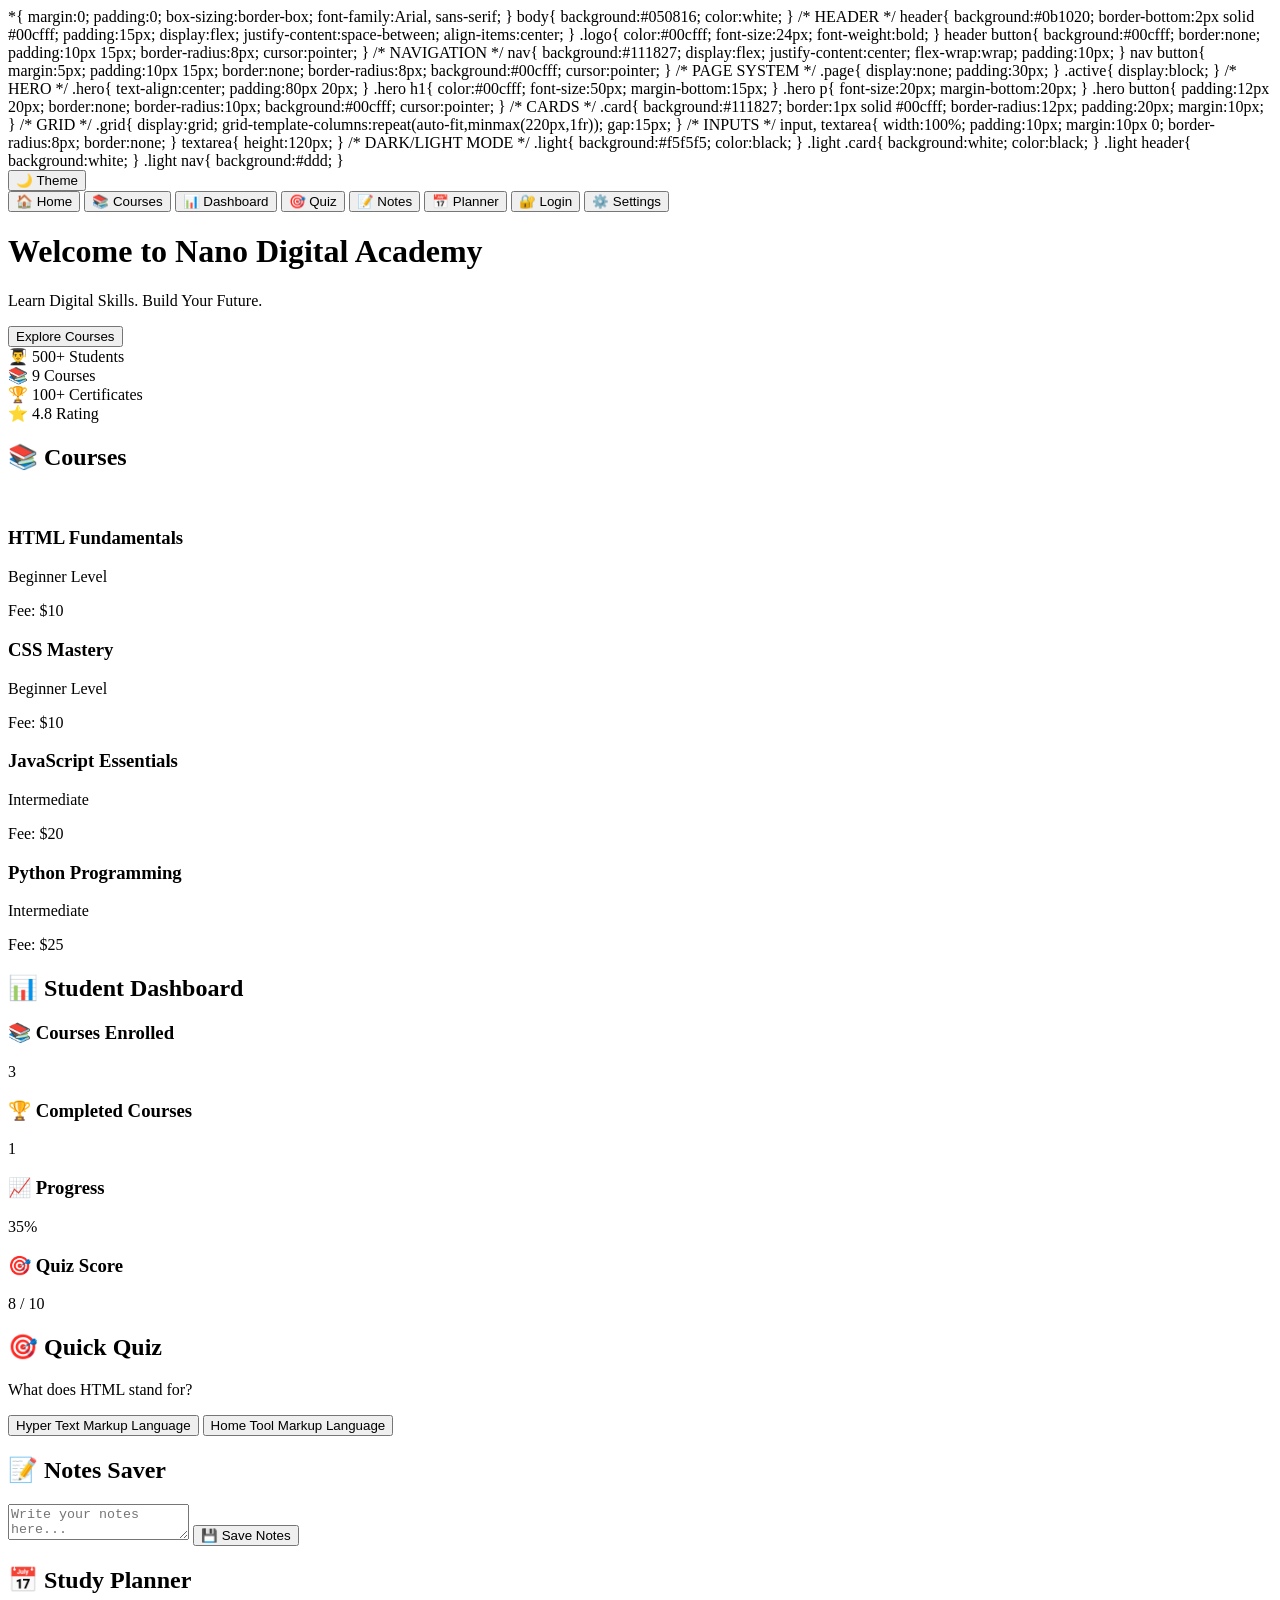
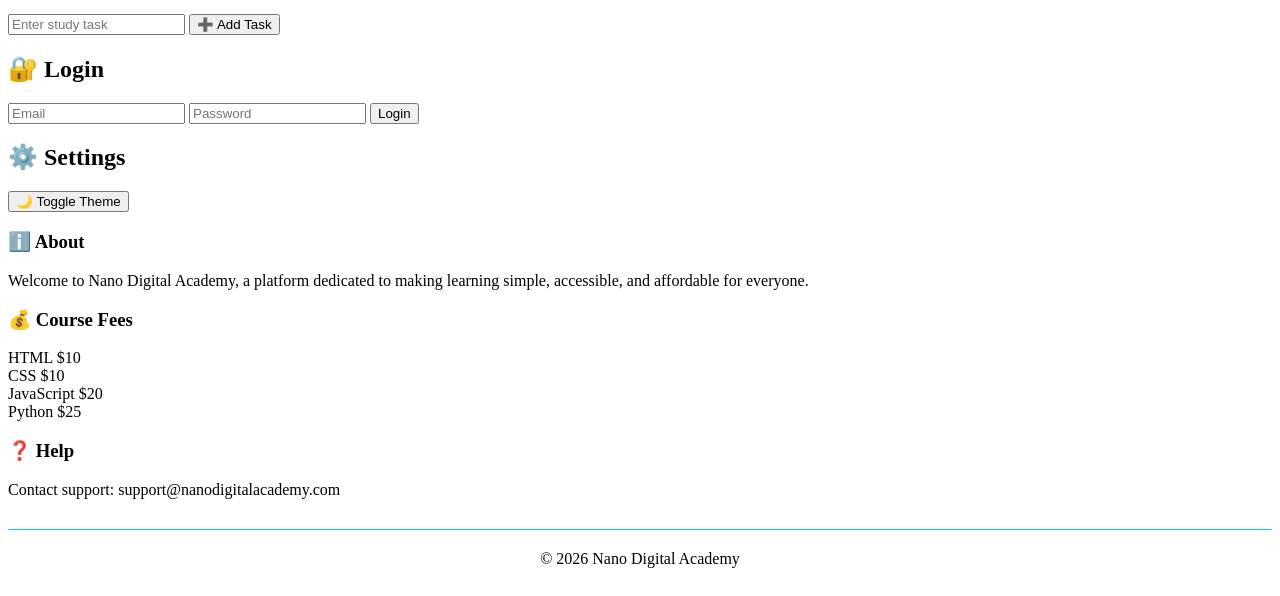
==== index.html @ b0e9bf2a "Update index.html" ====
<head>
<meta charset="UTF-8">
<meta name="viewport" content="width=device-width, initial-scale=1.0">
<meta name="google-site-verification" content="your-code-here">
<meta name="google-site-verification" content="PASTE_YOUR_GOOGLE_CODE_HERE">

<title>Nano Digital Academy Pro</title>
*{
    margin:0;
    padding:0;
    box-sizing:border-box;
    font-family:Arial, sans-serif;
}

body{
    background:#050816;
    color:white;
}

/* HEADER */
header{
    background:#0b1020;
    border-bottom:2px solid #00cfff;
    padding:15px;
    display:flex;
    justify-content:space-between;
    align-items:center;
}

.logo{
    color:#00cfff;
    font-size:24px;
    font-weight:bold;
}

header button{
    background:#00cfff;
    border:none;
    padding:10px 15px;
    border-radius:8px;
    cursor:pointer;
}

/* NAVIGATION */
nav{
    background:#111827;
    display:flex;
    justify-content:center;
    flex-wrap:wrap;
    padding:10px;
}

nav button{
    margin:5px;
    padding:10px 15px;
    border:none;
    border-radius:8px;
    background:#00cfff;
    cursor:pointer;
}

/* PAGE SYSTEM */
.page{
    display:none;
    padding:30px;
}

.active{
    display:block;
}

/* HERO */
.hero{
    text-align:center;
    padding:80px 20px;
}

.hero h1{
    color:#00cfff;
    font-size:50px;
    margin-bottom:15px;
}

.hero p{
    font-size:20px;
    margin-bottom:20px;
}

.hero button{
    padding:12px 20px;
    border:none;
    border-radius:10px;
    background:#00cfff;
    cursor:pointer;
}

/* CARDS */
.card{
    background:#111827;
    border:1px solid #00cfff;
    border-radius:12px;
    padding:20px;
    margin:10px;
}

/* GRID */
.grid{
    display:grid;
    grid-template-columns:repeat(auto-fit,minmax(220px,1fr));
    gap:15px;
}

/* INPUTS */
input,
textarea{
    width:100%;
    padding:10px;
    margin:10px 0;
    border-radius:8px;
    border:none;
}

textarea{
    height:120px;
}

/* DARK/LIGHT MODE */
.light{
    background:#f5f5f5;
    color:black;
}

.light .card{
    background:white;
    color:black;
}

.light header{
    background:white;
}

.light nav{
    background:#ddd;
}

</style>
</head>

<body>

<header>

<div class="logo">
<title>Nano Digital Academy - Learn Digital Skills</title>
</div>

<button onclick="toggleTheme()">
🌙 Theme
</button>

</header>

<nav>

<button onclick="showPage('home')">🏠 Home</button>

<button onclick="showPage('courses')">📚 Courses</button>

<button onclick="showPage('dashboard')">📊 Dashboard</button>

<button onclick="showPage('quiz')">🎯 Quiz</button>

<button onclick="showPage('notes')">📝 Notes</button>

<button onclick="showPage('planner')">📅 Planner</button>

<button onclick="showPage('login')">🔐 Login</button>

<button onclick="showPage('settings')">⚙️ Settings</button>

</nav>

<!-- HOME PAGE -->
<div id="home" class="page active">

<div class="hero">

<h1>Welcome to Nano Digital Academy</h1>

<p>
Learn Digital Skills. Build Your Future.
</p>

<button onclick="showPage('courses')">
Explore Courses
</button>

</div>

<div class="grid">

<div class="card">
👨‍🎓 500+ Students
</div>

<div class="card">
📚 9 Courses
</div>

<div class="card">
🏆 100+ Certificates
</div>

<div class="card">
⭐ 4.8 Rating
</div>

</div>

</div>

<!-- COURSES PAGE -->
<div id="courses" class="page">

<h2>📚 Courses</h2>

<br>

<div class="grid">

<div class="card">
<h3>HTML Fundamentals</h3>
<p>Beginner Level</p>
<p>Fee: $10</p>
</div>

<div class="card">
<h3>CSS Mastery</h3>
<p>Beginner Level</p>
<p>Fee: $10</p>
</div>

<div class="card">
<h3>JavaScript Essentials</h3>
<p>Intermediate</p>
<p>Fee: $20</p>
</div>

<div class="card">
<h3>Python Programming</h3>
<p>Intermediate</p>
<p>Fee: $25</p>
</div>

</div>

</div>
<!-- DASHBOARD PAGE -->
<div id="dashboard" class="page">

<h2>📊 Student Dashboard</h2>

<div class="grid">

<div class="card">
<h3>📚 Courses Enrolled</h3>
<p>3</p>
</div>

<div class="card">
<h3>🏆 Completed Courses</h3>
<p>1</p>
</div>

<div class="card">
<h3>📈 Progress</h3>
<p>35%</p>
</div>

<div class="card">
<h3>🎯 Quiz Score</h3>
<p>8 / 10</p>
</div>

</div>

</div>

<!-- QUIZ PAGE -->
<div id="quiz" class="page">

<h2>🎯 Quick Quiz</h2>

<div class="card">

<p>What does HTML stand for?</p>

<button onclick="quizAnswer(true)">
Hyper Text Markup Language
</button>

<button onclick="quizAnswer(false)">
Home Tool Markup Language
</button>

<p id="quizResult"></p>

</div>

</div>

<!-- NOTES PAGE -->
<div id="notes" class="page">

<h2>📝 Notes Saver</h2>

<textarea id="notesBox"
placeholder="Write your notes here..."></textarea>

<button onclick="saveNotes()">
💾 Save Notes
</button>

<p id="notesMsg"></p>

</div>

<!-- STUDY PLANNER -->
<div id="planner" class="page">

<h2>📅 Study Planner</h2>

<input
id="taskInput"
placeholder="Enter study task">

<button onclick="addTask()">
➕ Add Task
</button>

<ul id="taskList"></ul>

</div>

<!-- LOGIN PAGE -->
<div id="login" class="page">

<h2>🔐 Login</h2>

<input
placeholder="Email">

<input
type="password"
placeholder="Password">

<button onclick="loginUser()">
Login
</button>

<p id="loginMsg"></p>

</div>

<!-- SETTINGS PAGE -->
<div id="settings" class="page">

<h2>⚙️ Settings</h2>

<div class="card">
<button onclick="toggleTheme()">
🌙 Toggle Theme
</button>
</div>

<div class="card">
<h3>ℹ️ About</h3>

<p>
Welcome to Nano Digital Academy,
a platform dedicated to making learning
simple, accessible, and affordable
for everyone.
</p>
</div>

<div class="card">
<h3>💰 Course Fees</h3>

<p>
HTML $10<br>
CSS $10<br>
JavaScript $20<br>
Python $25
</p>
</div>

<div class="card">
<h3>❓ Help</h3>

<p>
Contact support:
support@nanodigitalacademy.com
</p>
</div>

</div>

<footer
style="text-align:center;
padding:20px;
margin-top:30px;
border-top:1px solid #00cfff;">

© 2026 Nano Digital Academy

</footer>

<script>

function showPage(id){

let pages =
document.querySelectorAll(".page");

pages.forEach(page=>{
page.classList.remove("active");
});

document
.getElementById(id)
.classList.add("active");

}

function toggleTheme(){

document.body
.classList.toggle("light");

}

function loginUser(){

document
.getElementById("loginMsg")
.innerText =
"🙏 Thank you for logging in!";

}

function quizAnswer(correct){

document
.getElementById("quizResult")
.innerText =
correct ?
"✅ Correct!" :
"❌ Wrong!";

}

function saveNotes(){

let notes =
document
.getElementById("notesBox")
.value;

localStorage.setItem(
"nanoNotes",
notes
);

document
.getElementById("notesMsg")
.innerText =
"✅ Notes Saved";

}

window.onload = function(){

let saved =
localStorage.getItem(
"nanoNotes"
);

if(saved){

document
.getElementById("notesBox")
.value = saved;

}

};

function addTask(){

let input =
document
.getElementById("taskInput");

if(input.value.trim() === "")
return;

let li =
document.createElement("li");

li.innerText =
input.value;

document
.getElementById("taskList")
.appendChild(li);

input.value = "";

}

</script>

</body>
</html>
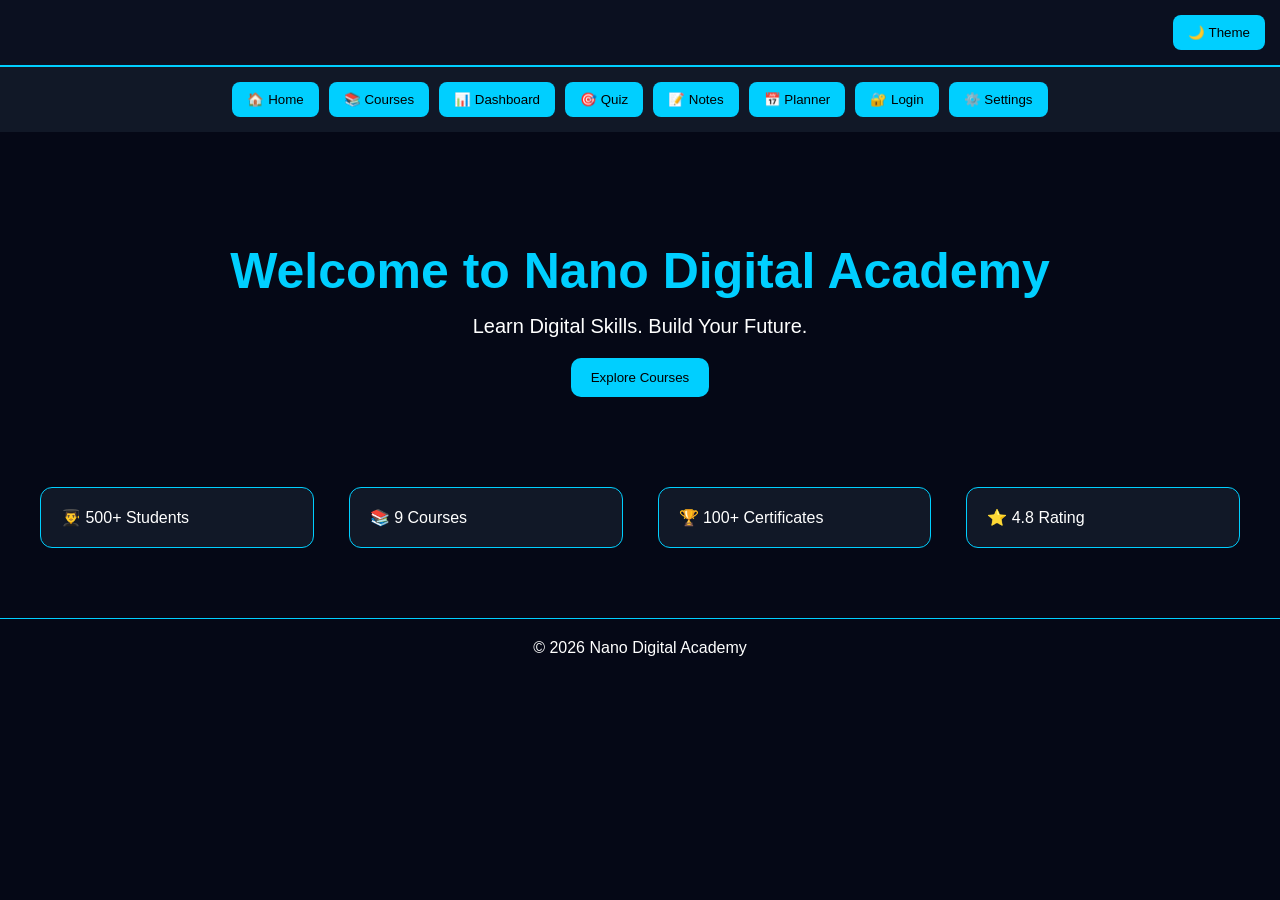
==== commit 0ecad259: "Update index.html" ====
--- a/index.html
+++ b/index.html
@@ -1,10 +1,9 @@
 <head>
 <meta charset="UTF-8">
 <meta name="viewport" content="width=device-width, initial-scale=1.0">
-<meta name="google-site-verification" content="your-code-here">
-<meta name="google-site-verification" content="PASTE_YOUR_GOOGLE_CODE_HERE">
-
+<meta name="google-site-verification" content="UzgPgNfRsKNepRWnvcsJhyxE1Yu4m-i61A__m-4sKpY" />
 <title>Nano Digital Academy Pro</title>
+    <style>
 *{
     margin:0;
     padding:0;
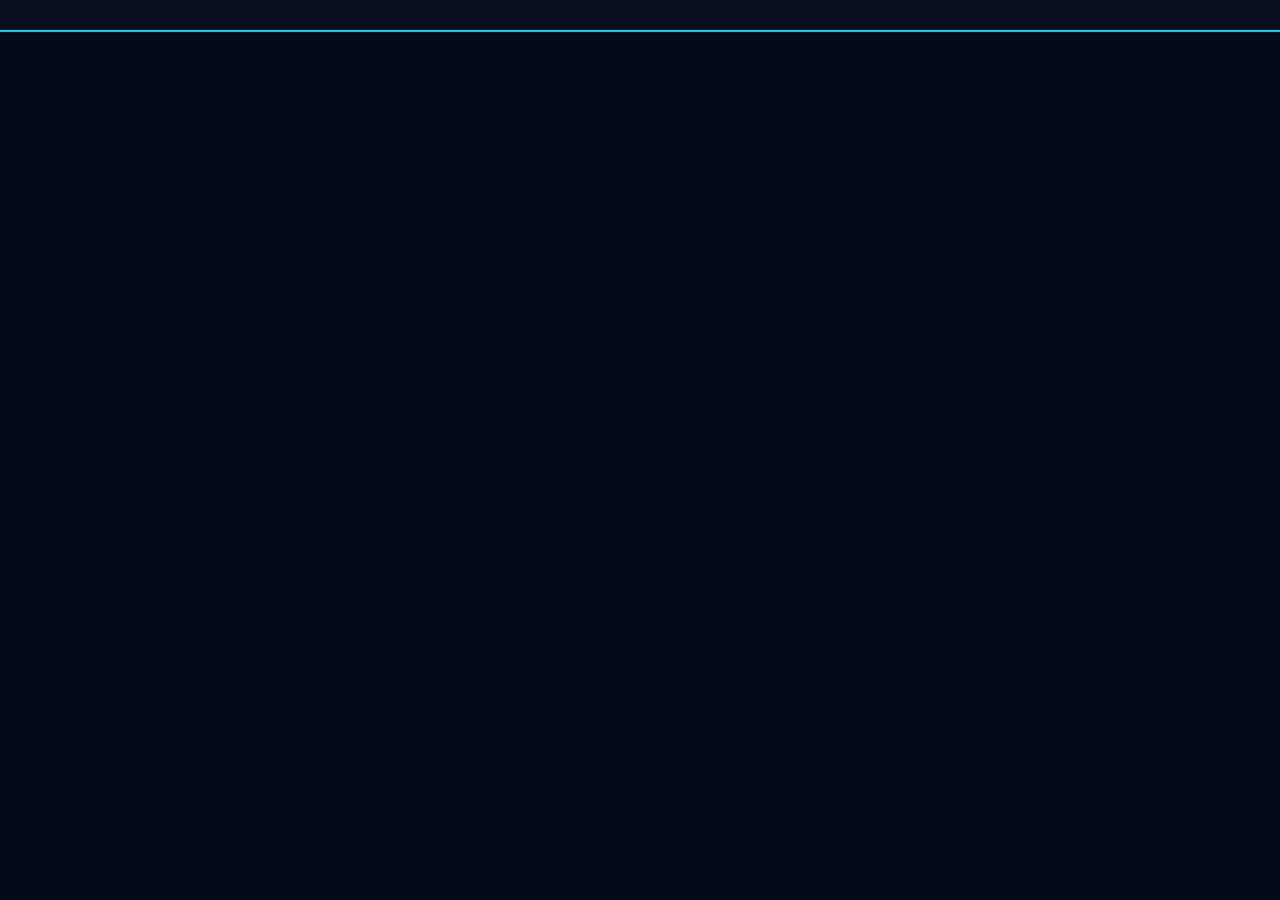
==== commit ef9f1a36: "Update index.html" ====
--- a/index.html
+++ b/index.html
@@ -150,7 +150,7 @@
 <header>
 
 <div class="logo">
-<title>Nano Digital Academy - Learn Digital Skills</title>
+<title>Nano Digital Academy 
 </div>
 
 <button onclick="toggleTheme()">
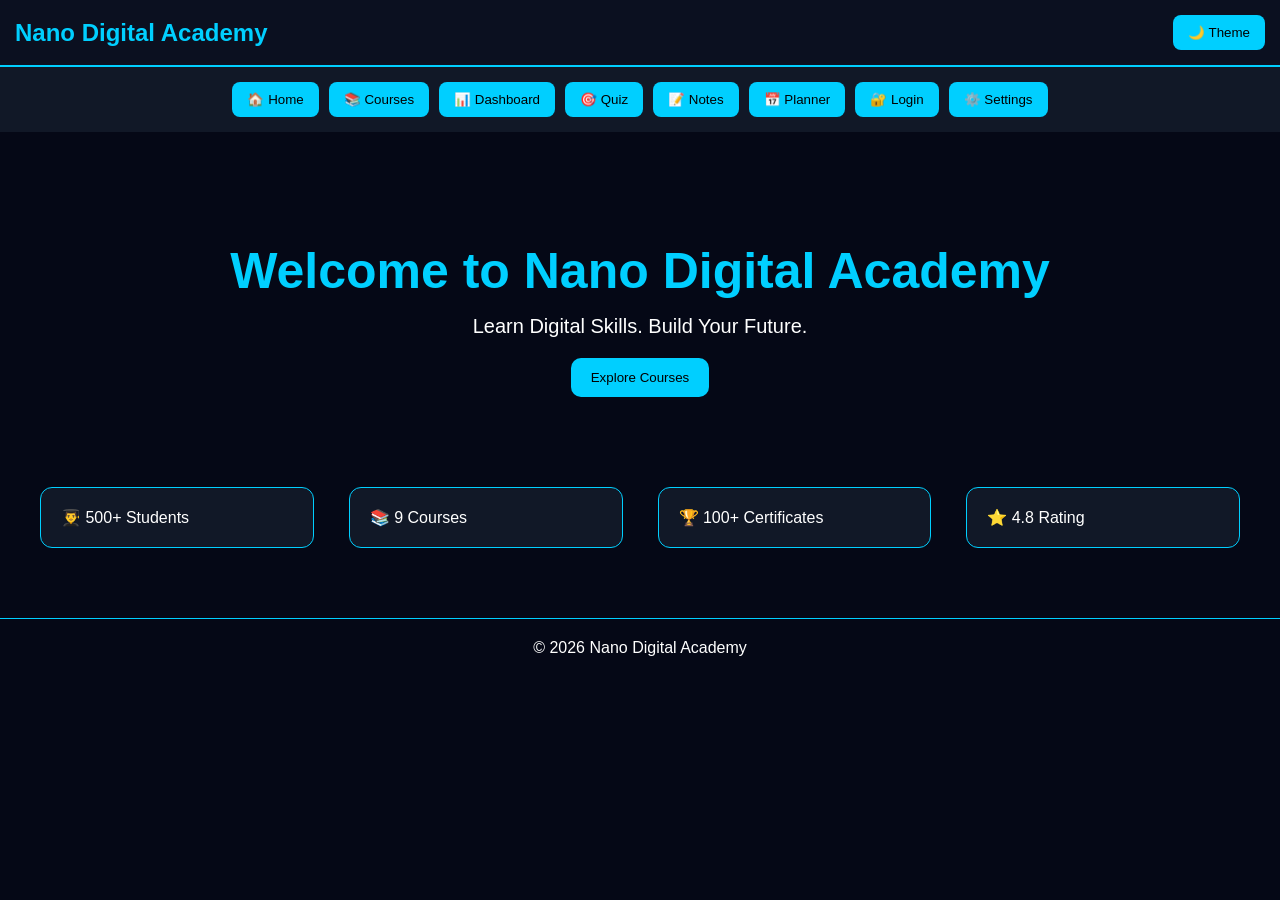
==== commit aaed14d9: "Update index.html" ====
--- a/index.html
+++ b/index.html
@@ -1,4 +1,6 @@
-<head>
+<!DOCTYPE html>
+<html lang="en">
+<head>   
 <meta charset="UTF-8">
 <meta name="viewport" content="width=device-width, initial-scale=1.0">
 <meta name="google-site-verification" content="UzgPgNfRsKNepRWnvcsJhyxE1Yu4m-i61A__m-4sKpY" />
@@ -150,7 +152,7 @@
 <header>
 
 <div class="logo">
-<title>Nano Digital Academy 
+Nano Digital Academy 
 </div>
 
 <button onclick="toggleTheme()">
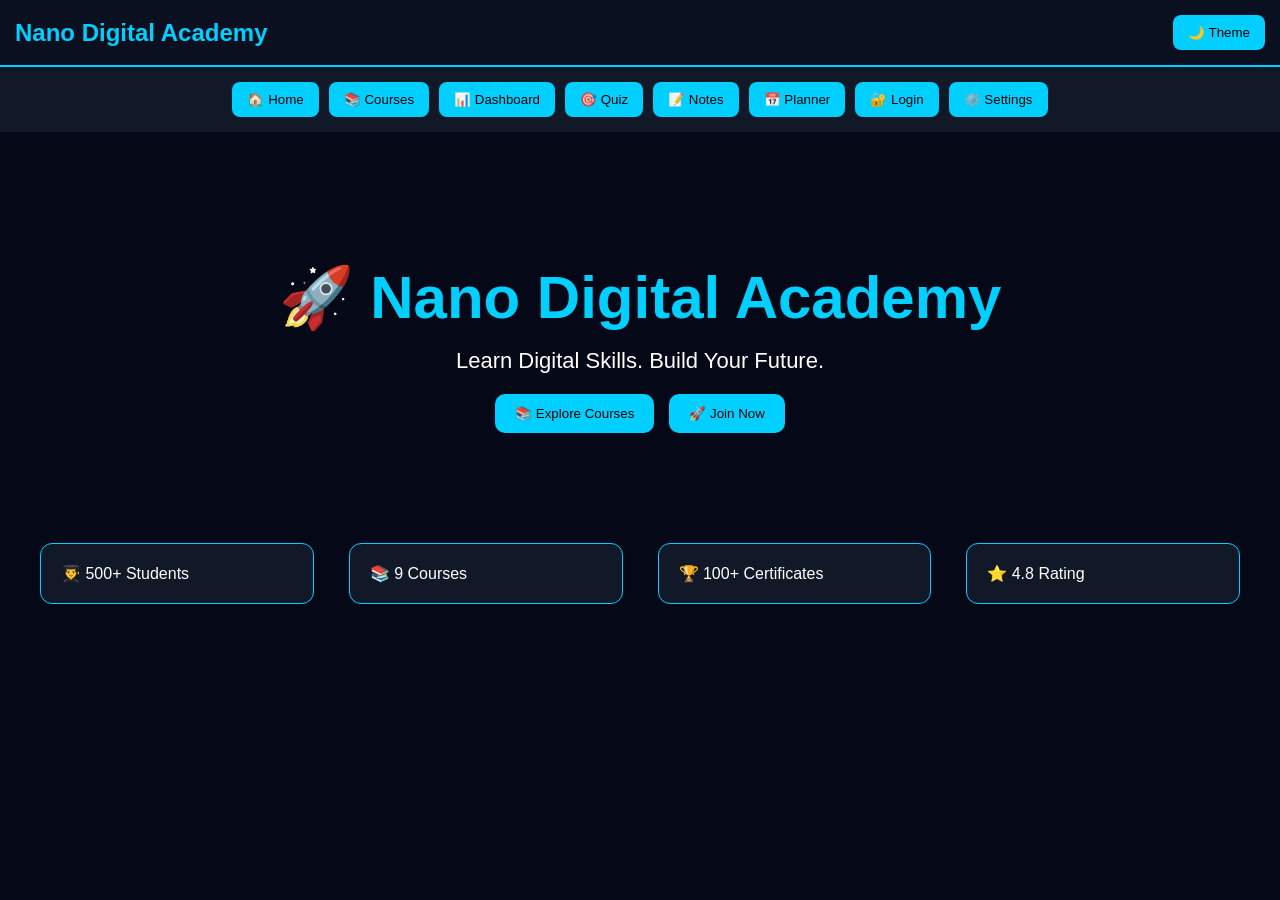
==== commit f10903e9: "Refactor index.html with updated content and styles" ====
--- a/index.html
+++ b/index.html
@@ -1,11 +1,12 @@
 <!DOCTYPE html>
 <html lang="en">
-<head>   
+<head>
 <meta charset="UTF-8">
 <meta name="viewport" content="width=device-width, initial-scale=1.0">
 <meta name="google-site-verification" content="UzgPgNfRsKNepRWnvcsJhyxE1Yu4m-i61A__m-4sKpY" />
 <title>Nano Digital Academy Pro</title>
-    <style>
+
+<style>
 *{
     margin:0;
     padding:0;
@@ -73,18 +74,25 @@
 /* HERO */
 .hero{
     text-align:center;
-    padding:80px 20px;
+    padding:100px 20px;
 }
 
 .hero h1{
     color:#00cfff;
-    font-size:50px;
+    font-size:60px;
     margin-bottom:15px;
 }
 
 .hero p{
-    font-size:20px;
+    font-size:22px;
     margin-bottom:20px;
+}
+
+.hero-buttons{
+    display:flex;
+    justify-content:center;
+    gap:15px;
+    flex-wrap:wrap;
 }
 
 .hero button{
@@ -109,6 +117,22 @@
     display:grid;
     grid-template-columns:repeat(auto-fit,minmax(220px,1fr));
     gap:15px;
+}
+
+/* PROGRESS BAR */
+.progress{
+    width:100%;
+    height:10px;
+    background:#333;
+    border-radius:10px;
+    margin:10px 0;
+}
+
+.progress-fill{
+    width:35%;
+    height:100%;
+    background:#00cfff;
+    border-radius:10px;
 }
 
 /* INPUTS */
@@ -143,7 +167,6 @@
 .light nav{
     background:#ddd;
 }
-
 </style>
 </head>
 
@@ -152,7 +175,7 @@
 <header>
 
 <div class="logo">
-Nano Digital Academy 
+Nano Digital Academy
 </div>
 
 <button onclick="toggleTheme()">
@@ -162,23 +185,14 @@
 </header>
 
 <nav>
-
 <button onclick="showPage('home')">🏠 Home</button>
-
 <button onclick="showPage('courses')">📚 Courses</button>
-
 <button onclick="showPage('dashboard')">📊 Dashboard</button>
-
 <button onclick="showPage('quiz')">🎯 Quiz</button>
-
 <button onclick="showPage('notes')">📝 Notes</button>
-
 <button onclick="showPage('planner')">📅 Planner</button>
-
 <button onclick="showPage('login')">🔐 Login</button>
-
 <button onclick="showPage('settings')">⚙️ Settings</button>
-
 </nav>
 
 <!-- HOME PAGE -->
@@ -186,16 +200,24 @@
 
 <div class="hero">
 
-<h1>Welcome to Nano Digital Academy</h1>
+<h1>🚀 Nano Digital Academy</h1>
 
 <p>
 Learn Digital Skills. Build Your Future.
 </p>
 
+<div class="hero-buttons">
+
 <button onclick="showPage('courses')">
-Explore Courses
+📚 Explore Courses
 </button>
 
+<button onclick="showPage('login')">
+🚀 Join Now
+</button>
+
+</div>
+
 </div>
 
 <div class="grid">
@@ -219,7 +241,6 @@
 </div>
 
 </div>
-
 <!-- COURSES PAGE -->
 <div id="courses" class="page">
 
@@ -232,30 +253,35 @@
 <div class="card">
 <h3>HTML Fundamentals</h3>
 <p>Beginner Level</p>
-<p>Fee: $10</p>
+<p>Duration: 4 Weeks</p>
+<button>Enroll Now</button>
 </div>
 
 <div class="card">
 <h3>CSS Mastery</h3>
 <p>Beginner Level</p>
-<p>Fee: $10</p>
+<p>Duration: 4 Weeks</p>
+<button>Enroll Now</button>
 </div>
 
 <div class="card">
 <h3>JavaScript Essentials</h3>
-<p>Intermediate</p>
-<p>Fee: $20</p>
+<p>Intermediate Level</p>
+<p>Duration: 6 Weeks</p>
+<button>Enroll Now</button>
 </div>
 
 <div class="card">
 <h3>Python Programming</h3>
-<p>Intermediate</p>
-<p>Fee: $25</p>
-</div>
-
-</div>
-
-</div>
+<p>Intermediate Level</p>
+<p>Duration: 8 Weeks</p>
+<button>Enroll Now</button>
+</div>
+
+</div>
+
+</div>
+
 <!-- DASHBOARD PAGE -->
 <div id="dashboard" class="page">
 
@@ -264,6 +290,12 @@
 <div class="grid">
 
 <div class="card">
+<h3>👤 Student Profile</h3>
+<p>Name: Student</p>
+<p>Level: Beginner</p>
+</div>
+
+<div class="card">
 <h3>📚 Courses Enrolled</h3>
 <p>3</p>
 </div>
@@ -275,7 +307,13 @@
 
 <div class="card">
 <h3>📈 Progress</h3>
-<p>35%</p>
+
+<div class="progress">
+<div class="progress-fill"></div>
+</div>
+
+<p>35% Complete</p>
+
 </div>
 
 <div class="card">
@@ -286,241 +324,3 @@
 </div>
 
 </div>
-
-<!-- QUIZ PAGE -->
-<div id="quiz" class="page">
-
-<h2>🎯 Quick Quiz</h2>
-
-<div class="card">
-
-<p>What does HTML stand for?</p>
-
-<button onclick="quizAnswer(true)">
-Hyper Text Markup Language
-</button>
-
-<button onclick="quizAnswer(false)">
-Home Tool Markup Language
-</button>
-
-<p id="quizResult"></p>
-
-</div>
-
-</div>
-
-<!-- NOTES PAGE -->
-<div id="notes" class="page">
-
-<h2>📝 Notes Saver</h2>
-
-<textarea id="notesBox"
-placeholder="Write your notes here..."></textarea>
-
-<button onclick="saveNotes()">
-💾 Save Notes
-</button>
-
-<p id="notesMsg"></p>
-
-</div>
-
-<!-- STUDY PLANNER -->
-<div id="planner" class="page">
-
-<h2>📅 Study Planner</h2>
-
-<input
-id="taskInput"
-placeholder="Enter study task">
-
-<button onclick="addTask()">
-➕ Add Task
-</button>
-
-<ul id="taskList"></ul>
-
-</div>
-
-<!-- LOGIN PAGE -->
-<div id="login" class="page">
-
-<h2>🔐 Login</h2>
-
-<input
-placeholder="Email">
-
-<input
-type="password"
-placeholder="Password">
-
-<button onclick="loginUser()">
-Login
-</button>
-
-<p id="loginMsg"></p>
-
-</div>
-
-<!-- SETTINGS PAGE -->
-<div id="settings" class="page">
-
-<h2>⚙️ Settings</h2>
-
-<div class="card">
-<button onclick="toggleTheme()">
-🌙 Toggle Theme
-</button>
-</div>
-
-<div class="card">
-<h3>ℹ️ About</h3>
-
-<p>
-Welcome to Nano Digital Academy,
-a platform dedicated to making learning
-simple, accessible, and affordable
-for everyone.
-</p>
-</div>
-
-<div class="card">
-<h3>💰 Course Fees</h3>
-
-<p>
-HTML $10<br>
-CSS $10<br>
-JavaScript $20<br>
-Python $25
-</p>
-</div>
-
-<div class="card">
-<h3>❓ Help</h3>
-
-<p>
-Contact support:
-support@nanodigitalacademy.com
-</p>
-</div>
-
-</div>
-
-<footer
-style="text-align:center;
-padding:20px;
-margin-top:30px;
-border-top:1px solid #00cfff;">
-
-© 2026 Nano Digital Academy
-
-</footer>
-
-<script>
-
-function showPage(id){
-
-let pages =
-document.querySelectorAll(".page");
-
-pages.forEach(page=>{
-page.classList.remove("active");
-});
-
-document
-.getElementById(id)
-.classList.add("active");
-
-}
-
-function toggleTheme(){
-
-document.body
-.classList.toggle("light");
-
-}
-
-function loginUser(){
-
-document
-.getElementById("loginMsg")
-.innerText =
-"🙏 Thank you for logging in!";
-
-}
-
-function quizAnswer(correct){
-
-document
-.getElementById("quizResult")
-.innerText =
-correct ?
-"✅ Correct!" :
-"❌ Wrong!";
-
-}
-
-function saveNotes(){
-
-let notes =
-document
-.getElementById("notesBox")
-.value;
-
-localStorage.setItem(
-"nanoNotes",
-notes
-);
-
-document
-.getElementById("notesMsg")
-.innerText =
-"✅ Notes Saved";
-
-}
-
-window.onload = function(){
-
-let saved =
-localStorage.getItem(
-"nanoNotes"
-);
-
-if(saved){
-
-document
-.getElementById("notesBox")
-.value = saved;
-
-}
-
-};
-
-function addTask(){
-
-let input =
-document
-.getElementById("taskInput");
-
-if(input.value.trim() === "")
-return;
-
-let li =
-document.createElement("li");
-
-li.innerText =
-input.value;
-
-document
-.getElementById("taskList")
-.appendChild(li);
-
-input.value = "";
-
-}
-
-</script>
-
-</body>
-</html>
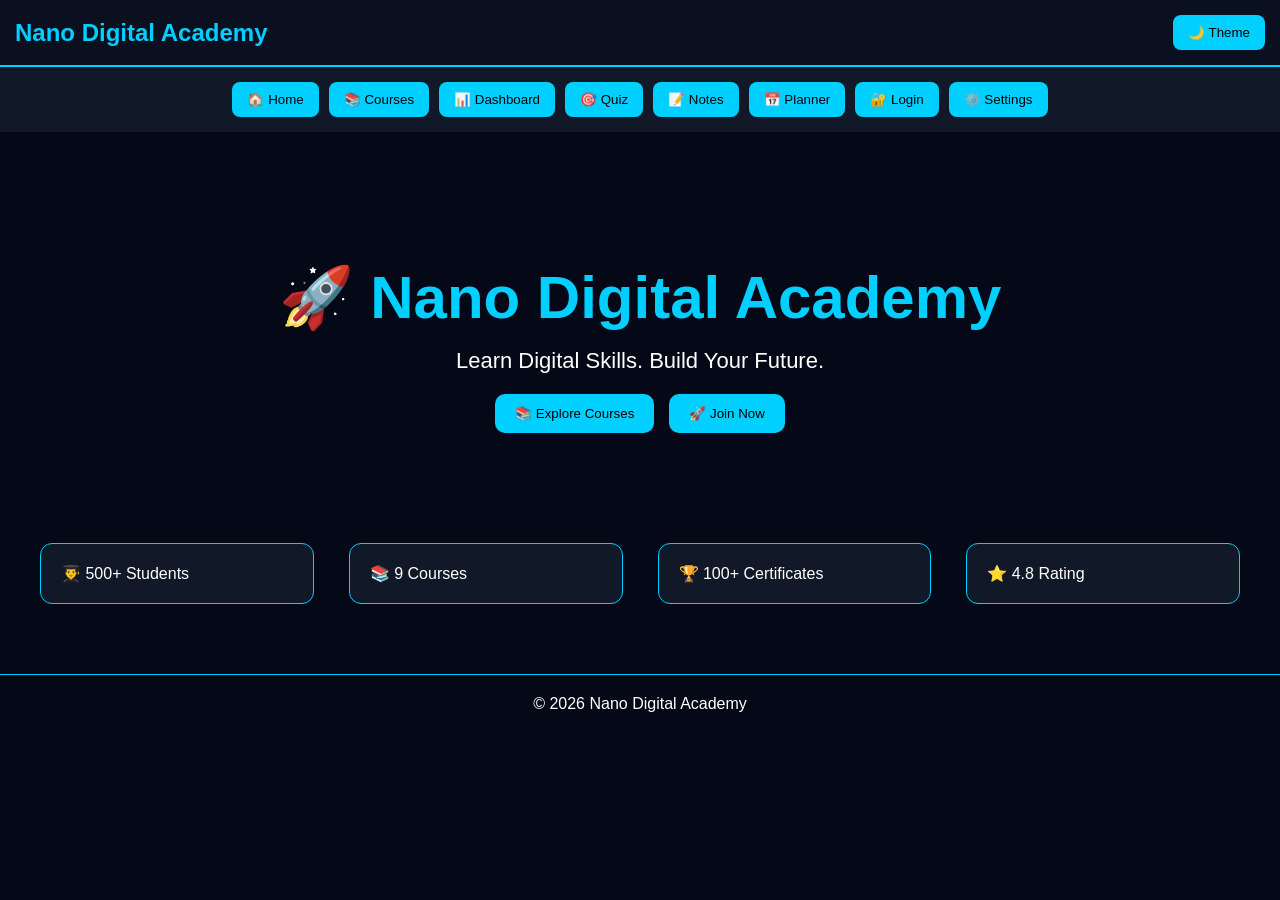
==== commit 5d9e327f: "Refactor index.html structure and styles" ====
--- a/index.html
+++ b/index.html
@@ -324,3 +324,253 @@
 </div>
 
 </div>
+<!-- QUIZ PAGE -->
+<div id="quiz" class="page">
+
+<h2>🎯 Quick Quiz</h2>
+
+<div class="card">
+
+<p><strong>What does HTML stand for?</strong></p>
+
+<br>
+
+<button onclick="quizAnswer(true)">
+Hyper Text Markup Language
+</button>
+
+<button onclick="quizAnswer(false)">
+Home Tool Markup Language
+</button>
+
+<br><br>
+
+<p id="quizResult"></p>
+
+</div>
+
+</div>
+
+<!-- NOTES PAGE -->
+<div id="notes" class="page">
+
+<h2>📝 Notes Saver</h2>
+
+<textarea
+id="notesBox"
+placeholder="Write your notes here...">
+</textarea>
+
+<button onclick="saveNotes()">
+💾 Save Notes
+</button>
+
+<p id="notesMsg"></p>
+
+</div>
+
+<!-- STUDY PLANNER -->
+<div id="planner" class="page">
+
+<h2>📅 Study Planner</h2>
+
+<input
+id="taskInput"
+placeholder="Enter study task">
+
+<button onclick="addTask()">
+➕ Add Task
+</button>
+
+<ul id="taskList"></ul>
+
+</div>
+
+<!-- LOGIN PAGE -->
+<div id="login" class="page">
+
+<h2>🔐 Login</h2>
+
+<input
+type="email"
+placeholder="Email">
+
+<input
+type="password"
+placeholder="Password">
+
+<button onclick="loginUser()">
+Login
+</button>
+
+<p id="loginMsg"></p>
+
+</div>
+
+<!-- SETTINGS PAGE -->
+<div id="settings" class="page">
+
+<h2>⚙️ Settings</h2>
+
+<div class="card">
+<button onclick="toggleTheme()">
+🌙 Toggle Theme
+</button>
+</div>
+
+<div class="card">
+<h3>ℹ️ About</h3>
+
+<p>
+Welcome to Nano Digital Academy,
+a platform dedicated to making learning
+simple, accessible, and affordable
+for everyone.
+</p>
+
+</div>
+
+<div class="card">
+<h3>💰 Course Fees</h3>
+
+<p>
+HTML — $10<br>
+CSS — $10<br>
+JavaScript — $20<br>
+Python — $25
+</p>
+
+</div>
+
+<div class="card">
+<h3>❓ Help</h3>
+
+<p>
+Contact support:<br>
+support@nanodigitalacademy.com
+</p>
+
+</div>
+
+</div>
+
+<footer
+style="
+text-align:center;
+padding:20px;
+margin-top:30px;
+border-top:1px solid #00cfff;">
+
+© 2026 Nano Digital Academy
+
+</footer>
+
+<script>
+
+function showPage(id){
+
+let pages =
+document.querySelectorAll(".page");
+
+pages.forEach(page=>{
+page.classList.remove("active");
+});
+
+document
+.getElementById(id)
+.classList.add("active");
+
+}
+
+function toggleTheme(){
+
+document.body
+.classList.toggle("light");
+
+}
+
+function loginUser(){
+
+document
+.getElementById("loginMsg")
+.innerText =
+"🙏 Thank you for logging in!";
+
+}
+
+function quizAnswer(correct){
+
+document
+.getElementById("quizResult")
+.innerText =
+correct
+?
+"✅ Correct!"
+:
+"❌ Wrong! Try Again.";
+
+}
+
+function saveNotes(){
+
+let notes =
+document
+.getElementById("notesBox")
+.value;
+
+localStorage.setItem(
+"nanoNotes",
+notes
+);
+
+document
+.getElementById("notesMsg")
+.innerText =
+"✅ Notes Saved";
+
+}
+
+window.onload = function(){
+
+let saved =
+localStorage.getItem(
+"nanoNotes"
+);
+
+if(saved){
+
+document
+.getElementById("notesBox")
+.value = saved;
+
+}
+
+};
+
+function addTask(){
+
+let input =
+document
+.getElementById("taskInput");
+
+if(input.value.trim() === "")
+return;
+
+let li =
+document.createElement("li");
+
+li.innerText =
+input.value;
+
+document
+.getElementById("taskList")
+.appendChild(li);
+
+input.value = "";
+
+}
+
+</script>
+
+</body>
+</html>
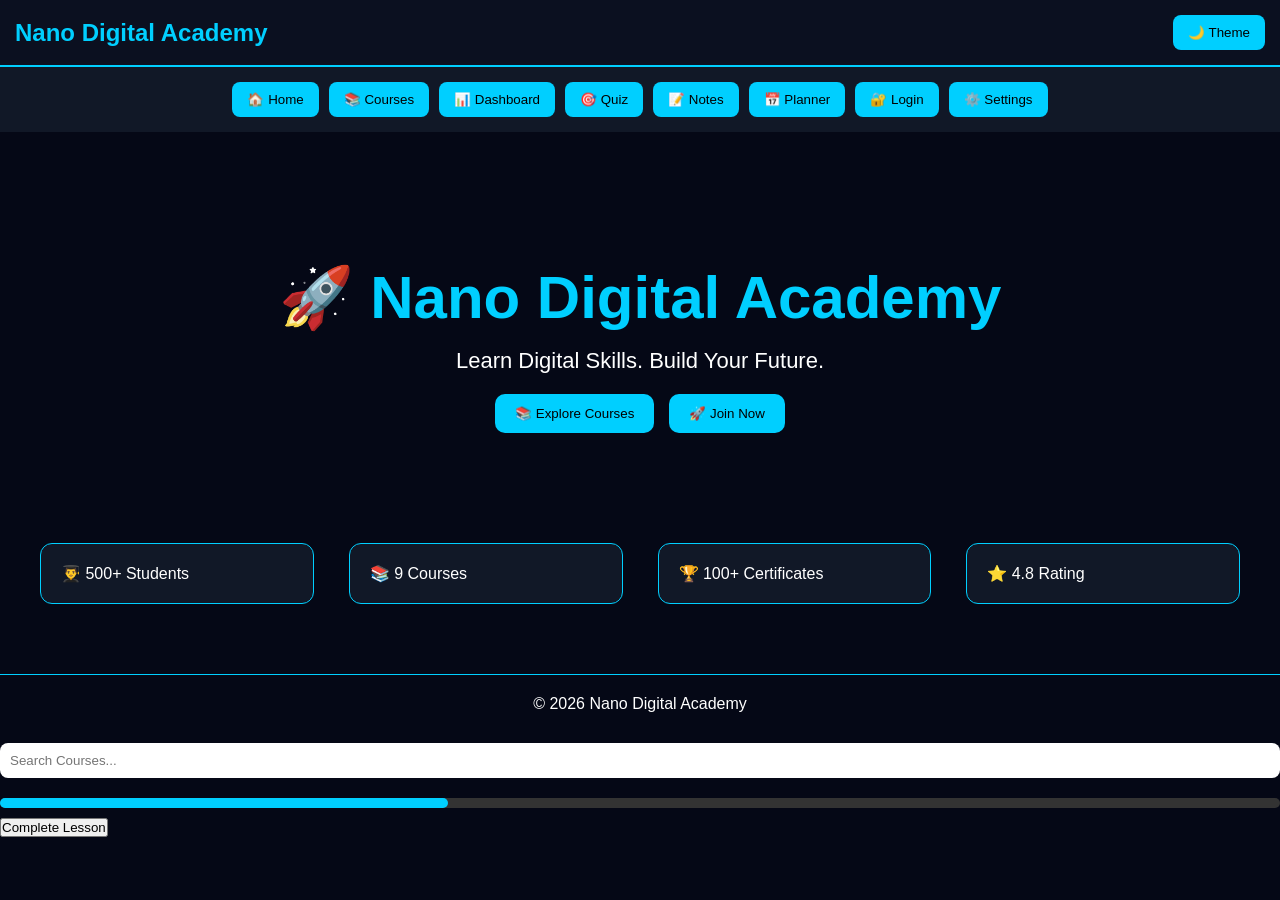
==== commit 352b63db: "Update index.html" ====
--- a/index.html
+++ b/index.html
@@ -574,3 +574,9 @@
 
 </body>
 </html>
+<input type="text" id="searchCourse" placeholder="Search Courses..." onkeyup="searchCourses()">
+<div class="progress">
+    <div class="progress-fill" id="courseProgress"></div>
+</div>
+
+<button onclick="increaseProgress()">Complete Lesson</button>
